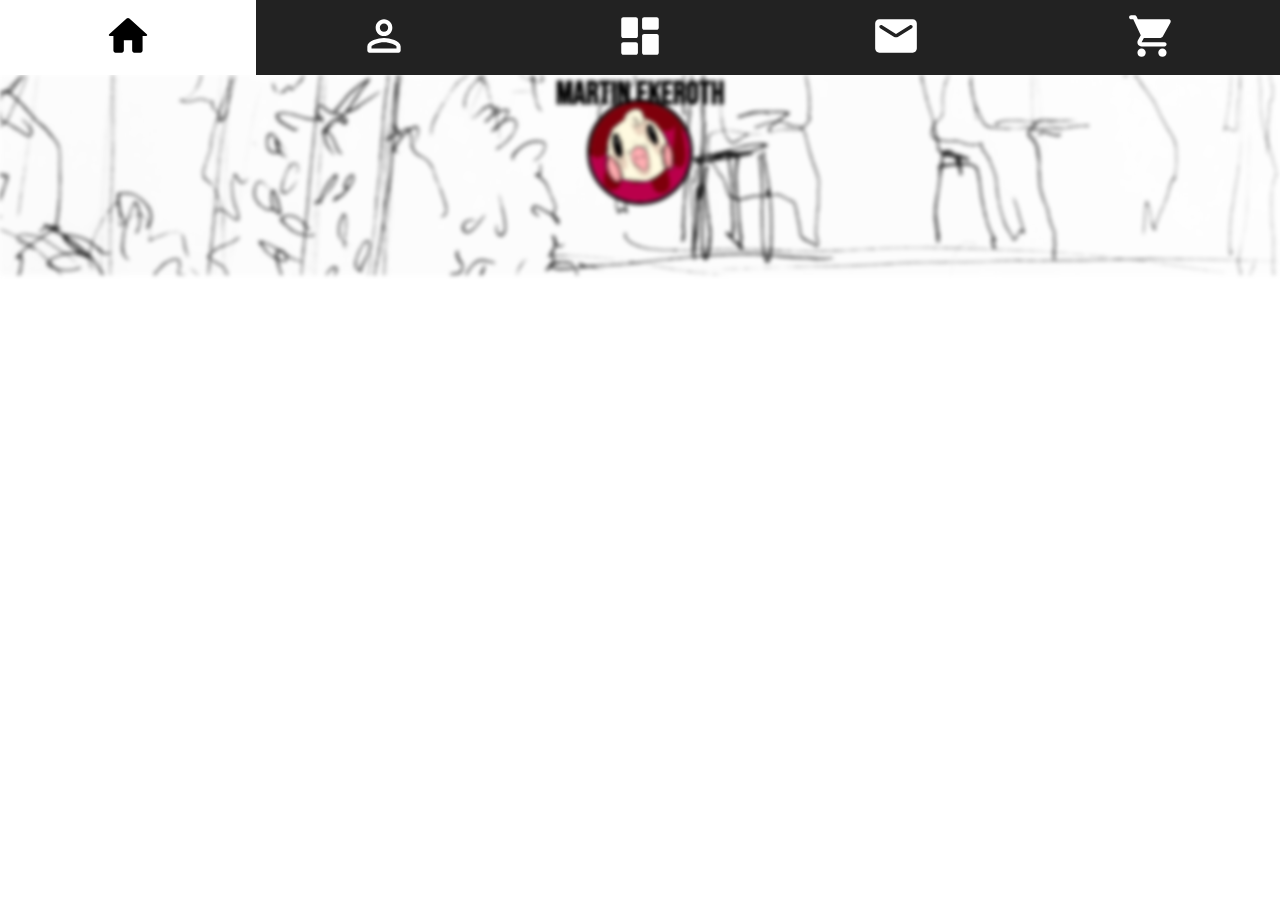
==== index.html @ 3bcac668 "Gjort klart navbaren och börjat på headern" ====
<!DOCTYPE html>
<html lang="en">
<head>
    <meta charset="UTF-8">
    <meta name="viewport" content="width=device-width, initial-scale=1.0">
    <meta http-equiv="X-UA-Compatible" content="ie=edge">
    <title>Home</title>
    <link href="https://fonts.googleapis.com/css?family=Bebas+Neue&display=swap" rel="stylesheet">
    <link rel="stylesheet" type="text/css" href="css/style.css">
</head>
<body>
    <nav class="gridcontainer">
        <home class="gridobject active">
            <svg xmlns="http://www.w3.org/2000/svg" height="50" viewBox="0 0 24 24" width="50" class="ikon"><path d="M0 0h24v24H0V0z" fill="none"/><path d="M10 19v-5h4v5c0 .55.45 1 1 1h3c.55 0 1-.45 1-1v-7h1.7c.46 0 .68-.57.33-.87L12.67 3.6c-.38-.34-.96-.34-1.34 0l-8.36 7.53c-.34.3-.13.87.33.87H5v7c0 .55.45 1 1 1h3c.55 0 1-.45 1-1z"/></svg>
        </home>
        <about class="gridobject">  
            <svg xmlns="http://www.w3.org/2000/svg" height="50" viewBox="0 0 24 24" width="50" class="ikon"><path d="M0 0h24v24H0V0z" fill="none" /><path d="M12 12c2.21 0 4-1.79 4-4s-1.79-4-4-4-4 1.79-4 4 1.79 4 4 4zm0-6c1.1 0 2 .9 2 2s-.9 2-2 2-2-.9-2-2 .9-2 2-2zm0 7c-2.67 0-8 1.34-8 4v2c0 .55.45 1 1 1h14c.55 0 1-.45 1-1v-2c0-2.66-5.33-4-8-4zm6 5H6v-.99c.2-.72 3.3-2.01 6-2.01s5.8 1.29 6 2v1z"/></svg>
        </about>
        <gallery class="gridobject">
                <svg xmlns="http://www.w3.org/2000/svg" height="50" viewBox="0 0 24 24" width="50" class="ikon"><path d="M0 0h24v24H0V0z" fill="none" /><path d="M4 13h6c.55 0 1-.45 1-1V4c0-.55-.45-1-1-1H4c-.55 0-1 .45-1 1v8c0 .55.45 1 1 1zm0 8h6c.55 0 1-.45 1-1v-4c0-.55-.45-1-1-1H4c-.55 0-1 .45-1 1v4c0 .55.45 1 1 1zm10 0h6c.55 0 1-.45 1-1v-8c0-.55-.45-1-1-1h-6c-.55 0-1 .45-1 1v8c0 .55.45 1 1 1zM13 4v4c0 .55.45 1 1 1h6c.55 0 1-.45 1-1V4c0-.55-.45-1-1-1h-6c-.55 0-1 .45-1 1z"/></svg>
        </gallery>
        <contact class="gridobject">
                <svg xmlns="http://www.w3.org/2000/svg" height="50" viewBox="0 0 24 24" width="50" class="ikon"><path d="M0 0h24v24H0V0z" fill="none"/><path d="M20 4H4c-1.1 0-2 .9-2 2v12c0 1.1.9 2 2 2h16c1.1 0 2-.9 2-2V6c0-1.1-.9-2-2-2zm-.4 4.25l-6.54 4.09c-.65.41-1.47.41-2.12 0L4.4 8.25c-.25-.16-.4-.43-.4-.72 0-.67.73-1.07 1.3-.72L12 11l6.7-4.19c.57-.35 1.3.05 1.3.72 0 .29-.15.56-.4.72z"/></svg>
        </contact>
        <shop class="gridobject">
                <svg xmlns="http://www.w3.org/2000/svg" height="50" viewBox="0 0 24 24" width="50" class="ikon"><path d="M0 0h24v24H0V0z" fill="none"/><path d="M7 18c-1.1 0-1.99.9-1.99 2S5.9 22 7 22s2-.9 2-2-.9-2-2-2zM1 3c0 .55.45 1 1 1h1l3.6 7.59-1.35 2.44C4.52 15.37 5.48 17 7 17h11c.55 0 1-.45 1-1s-.45-1-1-1H7l1.1-2h7.45c.75 0 1.41-.41 1.75-1.03l3.58-6.49c.37-.66-.11-1.48-.87-1.48H5.21l-.67-1.43c-.16-.35-.52-.57-.9-.57H2c-.55 0-1 .45-1 1zm16 15c-1.1 0-1.99.9-1.99 2s.89 2 1.99 2 2-.9 2-2-.9-2-2-2z"/></svg>
        </shop>
    </nav>
    <header id="home">
        <img src="img/scarred_cjoclem.png" id="profilepic">
        <h1>Martin Ekeroth</h1>
    </header>

</body>
<script src="script/script.js"></script>
</html>
---- css/style.css ----
*{
    margin: 0px;
}

body{

}

header{
    font-family: 'Bebas Neue', cursive;
    position: relative;
    display: block;
    background-size: 100%;
    height: 200px;
    background-position-y: center;
    background-repeat: no-repeat;
    filter: blur(2px);
}

header h1{
    text-align: center;
    vertical-align: text-bottom;
}

header#home{
    z-index: -1;
    background-image: url("../img/homeheader.png");
}

#profilepic{
    display: block;
    height: 100px;
    position: absolute;
    top: 12%;
    left: 0%;
    right: 0%;
    margin: auto;
    border-style: solid;
    border-radius: 100%;
}

svg.ikon{
    fill: white;
    position: absolute;
    top: 15%;
    left: 0%;
    right: 0%;
    margin: auto;
}

.gridcontainer{
    min-height: 75px;
    display:grid;
    grid-template-columns:repeat(5, 20%);
    grid-template-rows: 100%;
}
.gridobject{
    position: relative;
    align-content: center;
    text-align: center;
    background-color: rgb(34, 34, 34);
    border-width: 1px;
    align-items: center;
    line-height: 470%;
    transition-duration: 200ms;
    display:inline-block;
}

.gridobject.active{
    background-color: white
}

.gridobject.active > .ikon {
    fill: black;
}
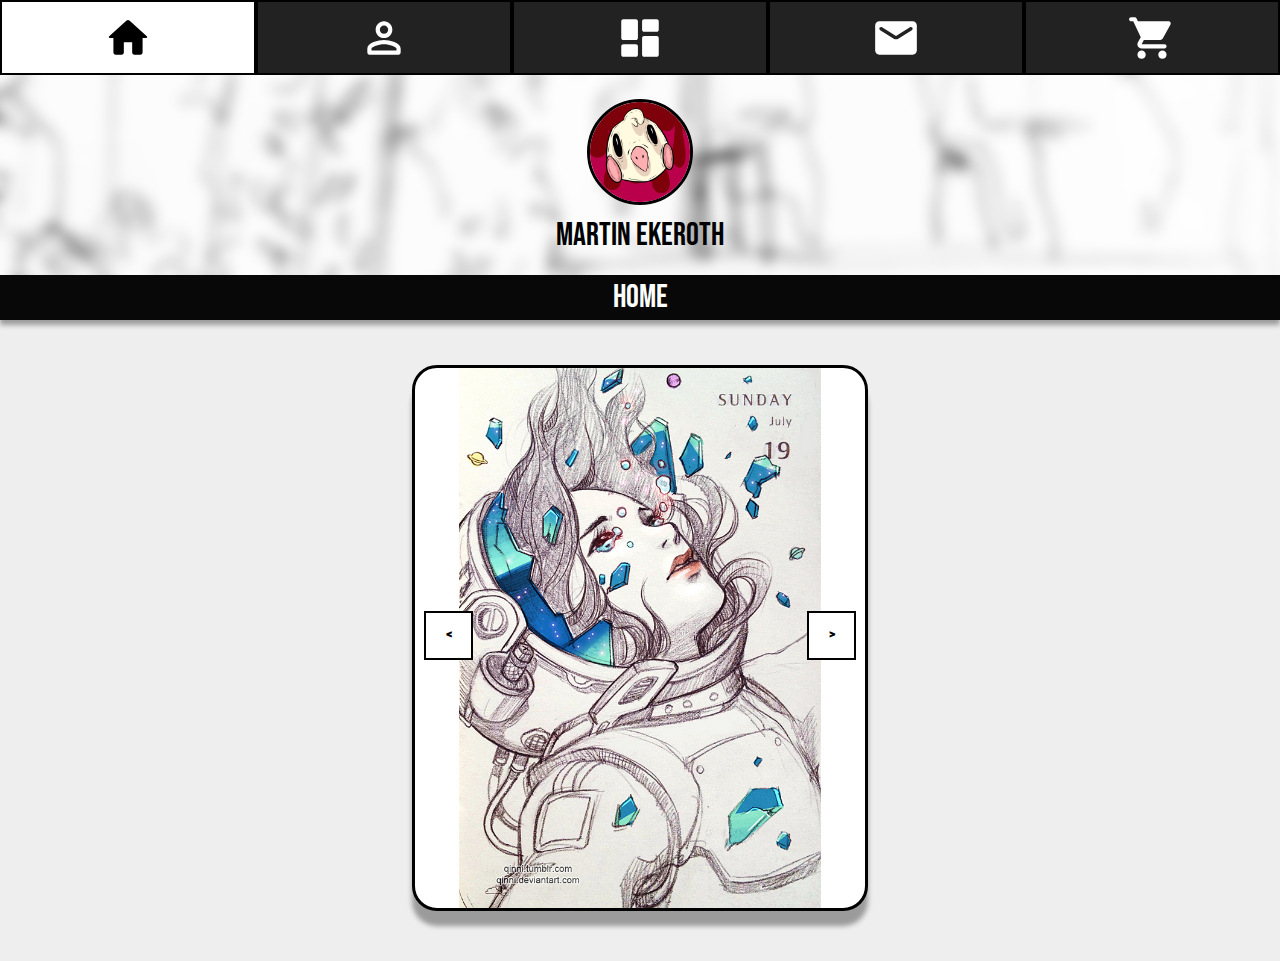
==== commit 7013f83f: "Sista förändringarna" ====
--- a/index.html
+++ b/index.html
@@ -9,28 +9,37 @@
     <link rel="stylesheet" type="text/css" href="css/style.css">
 </head>
 <body>
-    <nav class="gridcontainer">
-        <home class="gridobject active">
+    <nav class="navcontainer">
+        <a class="navobject active" href="index.html">
             <svg xmlns="http://www.w3.org/2000/svg" height="50" viewBox="0 0 24 24" width="50" class="ikon"><path d="M0 0h24v24H0V0z" fill="none"/><path d="M10 19v-5h4v5c0 .55.45 1 1 1h3c.55 0 1-.45 1-1v-7h1.7c.46 0 .68-.57.33-.87L12.67 3.6c-.38-.34-.96-.34-1.34 0l-8.36 7.53c-.34.3-.13.87.33.87H5v7c0 .55.45 1 1 1h3c.55 0 1-.45 1-1z"/></svg>
-        </home>
-        <about class="gridobject">  
+        </a>
+        <a class="navobject" href="about.html">  
             <svg xmlns="http://www.w3.org/2000/svg" height="50" viewBox="0 0 24 24" width="50" class="ikon"><path d="M0 0h24v24H0V0z" fill="none" /><path d="M12 12c2.21 0 4-1.79 4-4s-1.79-4-4-4-4 1.79-4 4 1.79 4 4 4zm0-6c1.1 0 2 .9 2 2s-.9 2-2 2-2-.9-2-2 .9-2 2-2zm0 7c-2.67 0-8 1.34-8 4v2c0 .55.45 1 1 1h14c.55 0 1-.45 1-1v-2c0-2.66-5.33-4-8-4zm6 5H6v-.99c.2-.72 3.3-2.01 6-2.01s5.8 1.29 6 2v1z"/></svg>
-        </about>
-        <gallery class="gridobject">
+        </a>
+        <a class="navobject" href="portfolio.html">
                 <svg xmlns="http://www.w3.org/2000/svg" height="50" viewBox="0 0 24 24" width="50" class="ikon"><path d="M0 0h24v24H0V0z" fill="none" /><path d="M4 13h6c.55 0 1-.45 1-1V4c0-.55-.45-1-1-1H4c-.55 0-1 .45-1 1v8c0 .55.45 1 1 1zm0 8h6c.55 0 1-.45 1-1v-4c0-.55-.45-1-1-1H4c-.55 0-1 .45-1 1v4c0 .55.45 1 1 1zm10 0h6c.55 0 1-.45 1-1v-8c0-.55-.45-1-1-1h-6c-.55 0-1 .45-1 1v8c0 .55.45 1 1 1zM13 4v4c0 .55.45 1 1 1h6c.55 0 1-.45 1-1V4c0-.55-.45-1-1-1h-6c-.55 0-1 .45-1 1z"/></svg>
-        </gallery>
-        <contact class="gridobject">
+        </a>
+        <a class="navobject" href="contact.html">
                 <svg xmlns="http://www.w3.org/2000/svg" height="50" viewBox="0 0 24 24" width="50" class="ikon"><path d="M0 0h24v24H0V0z" fill="none"/><path d="M20 4H4c-1.1 0-2 .9-2 2v12c0 1.1.9 2 2 2h16c1.1 0 2-.9 2-2V6c0-1.1-.9-2-2-2zm-.4 4.25l-6.54 4.09c-.65.41-1.47.41-2.12 0L4.4 8.25c-.25-.16-.4-.43-.4-.72 0-.67.73-1.07 1.3-.72L12 11l6.7-4.19c.57-.35 1.3.05 1.3.72 0 .29-.15.56-.4.72z"/></svg>
-        </contact>
-        <shop class="gridobject">
+        </a>
+        <a class="navobject" href="shop.html">
                 <svg xmlns="http://www.w3.org/2000/svg" height="50" viewBox="0 0 24 24" width="50" class="ikon"><path d="M0 0h24v24H0V0z" fill="none"/><path d="M7 18c-1.1 0-1.99.9-1.99 2S5.9 22 7 22s2-.9 2-2-.9-2-2-2zM1 3c0 .55.45 1 1 1h1l3.6 7.59-1.35 2.44C4.52 15.37 5.48 17 7 17h11c.55 0 1-.45 1-1s-.45-1-1-1H7l1.1-2h7.45c.75 0 1.41-.41 1.75-1.03l3.58-6.49c.37-.66-.11-1.48-.87-1.48H5.21l-.67-1.43c-.16-.35-.52-.57-.9-.57H2c-.55 0-1 .45-1 1zm16 15c-1.1 0-1.99.9-1.99 2s.89 2 1.99 2 2-.9 2-2-.9-2-2-2z"/></svg>
-        </shop>
+        </a>
     </nav>
     <header id="home">
         <img src="img/scarred_cjoclem.png" id="profilepic">
         <h1>Martin Ekeroth</h1>
     </header>
-
+    <article class = "divider"><h1>HOME</h1></article>
+    <center>
+    <div class="gallery">
+        <a class="prev button" onclick="plusSlides(-1)"><</a>
+        <a class="forw button" onclick="plusSlides(1)">></a>
+        <div><img class="galleryimg" src="img/katt.jpg" alt="En teckning av en astronaut"</div>
+        <div><img class="galleryimg" src="img/Portrait.jpg" alt="En teckning av en person som har en grå mask"></div>
+        <div><img class="galleryimg" src="img/joker.jpg" alt="En två personer som står vid en dörr"></div>
+    </div>
+    </center>
 </body>
 <script src="script/script.js"></script>
 </html>--- a/css/style.css
+++ b/css/style.css
@@ -1,9 +1,14 @@
 *{
     margin: 0px;
+    margin-block-start: 0px;
+    margin-block-end: 0px;
+    font-weight: normal;
+    font-family: 'Bebas Neue', cursive;
 }
 
 body{
-
+    min-height: 100vh;
+    background-color: rgb(238, 238, 238);
 }
 
 header{
@@ -14,21 +19,33 @@
     height: 200px;
     background-position-y: center;
     background-repeat: no-repeat;
-    filter: blur(2px);
+    z-index: -1;
 }
 
 header h1{
-    text-align: center;
-    vertical-align: text-bottom;
+    position: absolute;
+    width:100%;
+    bottom:10%;
+    text-align:center;
 }
 
 header#home{
-    z-index: -1;
     background-image: url("../img/homeheader.png");
 }
+header#about{
+    background-image: url("../img/aboutheader.jpg");
+}
+header#portfolio{
+    background-image: url("../img/portfolioheader.jpg");
+}
+header#contact{
+    background-image: url("../img/contactheader.jpg");
+}
+header#shop{
+    background-image: url("../img/shopheader.jpg");
+}
 
 #profilepic{
-    display: block;
     height: 100px;
     position: absolute;
     top: 12%;
@@ -48,28 +65,216 @@
     margin: auto;
 }
 
-.gridcontainer{
+.navcontainer{
     min-height: 75px;
     display:grid;
     grid-template-columns:repeat(5, 20%);
     grid-template-rows: 100%;
 }
-.gridobject{
+.navobject{
     position: relative;
     align-content: center;
     text-align: center;
     background-color: rgb(34, 34, 34);
-    border-width: 1px;
+    border-style: solid;
+    border-width: 2px;
     align-items: center;
     line-height: 470%;
     transition-duration: 200ms;
     display:inline-block;
-}
-
-.gridobject.active{
+    color:black;
+}
+
+.navobject.active{
     background-color: white
 }
 
-.gridobject.active > .ikon {
+.navobject.active > .ikon {
     fill: black;
 }
+
+.divider{
+    line-height: 5vh;
+    color: white;
+    text-align: center;
+    font-weight: normal;
+    display: block;
+    width: 100%;
+    height: 5vh;
+    background-color: rgb(8, 8, 8);
+    box-shadow: rgba(0, 0, 0, 0.35) 0px 5px 5px;
+}
+
+.content {
+    position: relative;
+    height: 100%;
+    text-align:center;
+    margin: 5%;
+}
+
+.gallery{
+    display: inline-block;
+    margin: 5vh auto;
+    width: 50vh;
+    margin-left: auto;
+    margin-right: auto;
+    max-height: 60vh;
+    border-style: solid; 
+    position: relative;
+    overflow: hidden;
+    border-radius: 25px;
+    box-shadow: rgba(0, 0, 0, 0.35) 0px 15px 5px;
+    background-color: white;
+}
+
+.gallery .button{
+    user-select: none;
+    transition-duration: 0.2s;
+    border: solid 2px;
+    background-color: rgb(255, 255, 255);
+    position: absolute;
+    top: 45%;
+    height: 5vh;
+    width: 5vh;
+    text-align: center;
+    line-height: 5vh;
+    font-weight: bolder;
+}
+
+.button:hover{
+    transition-duration: 0.2s;
+    box-shadow: 0px 0px 0px 5px black inset;
+}
+
+.forw {
+    right: 2%;
+}
+
+.prev {
+    left: 2%;
+}
+
+.galleryimg{
+    user-select: none;
+    max-width:100%;
+    height: 60vh;
+    object-fit: cover;
+    margin-left: auto;
+    margin-right: auto;
+}
+
+.portfoliogrid{
+    text-align: center;
+    max-width: 1000px;
+    display: grid;
+    min-height: 100%;
+grid-template-columns: 50% 50%;
+grid-template-rows: 20vh 20vh 20vh;
+}
+.portfolioobject{
+    border-style: solid;
+    border-radius: 25px;
+    margin: 2%;
+    background-size: cover;
+    background-position: center;
+}
+
+#pic1 {
+    grid-column: 1 / 2;
+    grid-row: 1 / 3;
+    background-image: url(../img/katt.jpg);
+    background-position: center 30%;
+}
+
+#pic2 {
+    grid-column: 2 / 3;
+    grid-row: 1 / 2;
+    background-image: url(../img/joker.jpg);
+    background-position: center 25%;
+}
+
+#pic3 {
+    grid-column: 2 / 3;
+    grid-row: 2 / 4;
+    background-image: url(../img/portrait.jpg);
+    background-position: center 38%;
+}
+
+#pic4 {
+    grid-column: 1 / 2;
+    grid-row: 3 / 4;
+    background-image: url(../img/hand.jpg);
+    background-position: center 30%;
+}
+
+.portfolioimg{
+    max-width: 100%;
+}
+
+.contact {
+    margin: 2%;
+    text-align: center;
+    border-style: solid;
+    border-width: 2px;
+    border-radius: 20px;
+    height: 16vh;
+    background-color: white;
+    box-shadow: 0px 2px 10px black;
+}
+
+.shopobject{
+    text-align: center;
+    display: none;
+    border-style: solid;
+    height: 20vh;
+    width: 60vh;
+    max-width: 90%;
+    margin: 2%;
+    background-color: white;
+}
+
+.shopobject img{
+    display: block;
+    margin: 10px auto;
+    height: 50%;
+}
+
+.soldout{
+    border-color: black;
+    color: red;
+}
+
+#abouttext{
+    font-size: 32px;
+    overflow-wrap: break-word;
+}
+
+.knapp{
+    transition-duration: 200ms;
+    height: 60px;
+    width: 22%;
+    margin: 2%;
+    font-size: 22px;
+    text-align: center;
+    text-decoration: none;
+    display: inline-block;
+    background-color: white;
+    border-style: solid;
+    border-color: black;
+    border-width: 4px;
+}
+
+.knapp:hover{
+    transition-duration: 200ms;
+    background-color: gray;
+}
+
+.knapp:focus{
+    transition-duration: 200ms;
+    background-color: black;
+    color: white;
+}
+
+.aboutknapp {
+    margin: 1%;
+}